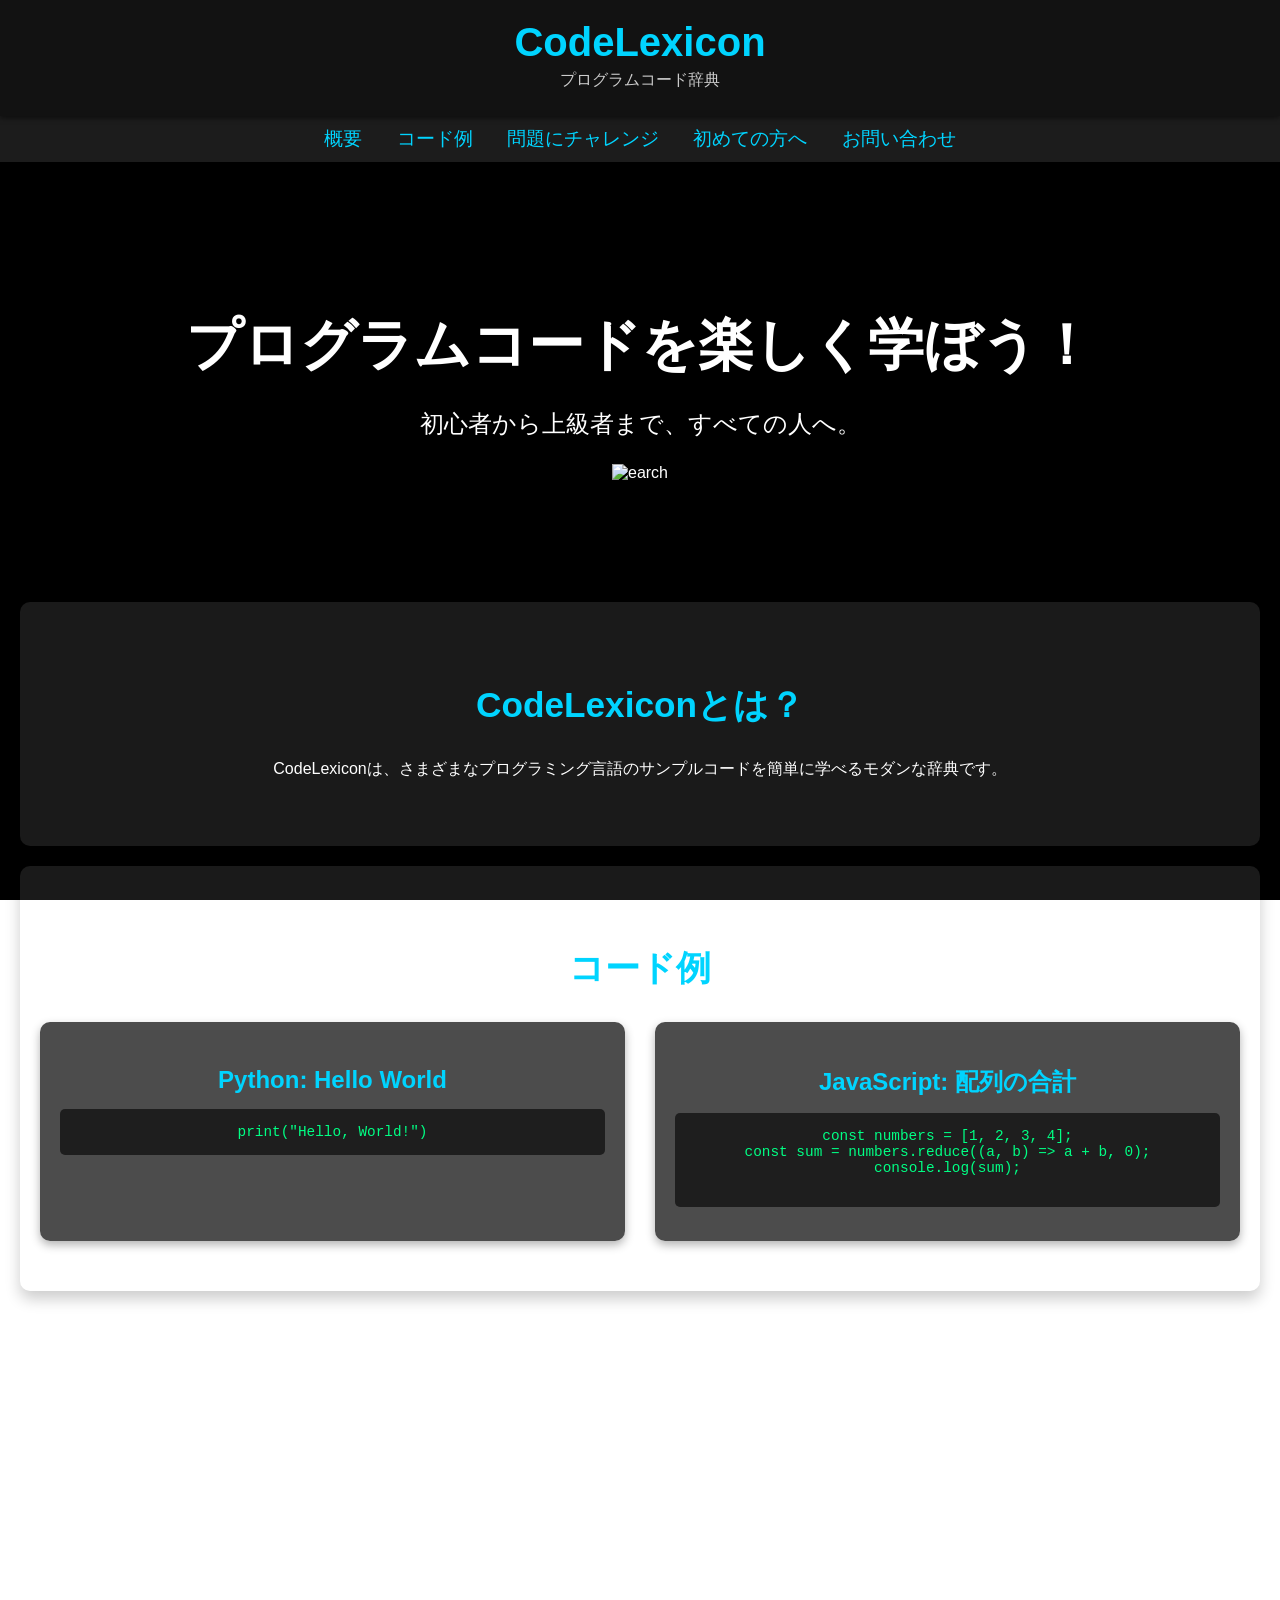
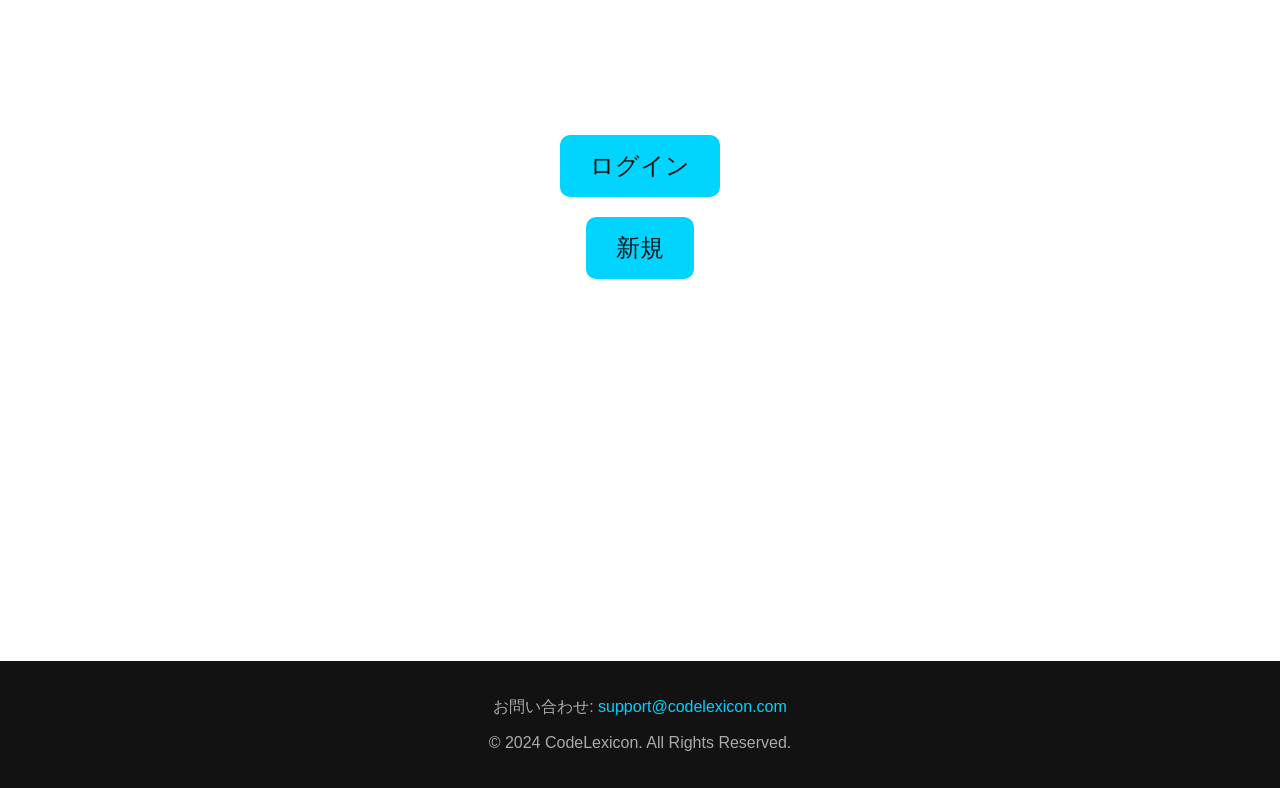
==== templates/index.html @ 38188793 "first commit" ====
<!DOCTYPE html>
<html lang="en">
<head>
    <meta charset="UTF-8">
    <meta name="viewport" content="width=device-width, initial-scale=1.0">
    <title>Flask app</title>
    <style>
        /* ベース設定 */
        body {
            font-family: 'Arial', sans-serif;
            margin: 0;
            padding: 0;
            color: #fff;
            overflow-x: hidden;
            height: 100vh;
            position: relative;
        }
        header {
            background: #121212;
            padding: 20px 0;
            text-align: center;
            box-shadow: 0 2px 5px rgba(0, 0, 0, 0.5);
            position: sticky;
            top: 0;
            z-index: 10;
            opacity: 0;
            transform: translateY(-30px);
            animation: fadeInHeader 1s ease-out forwards;
        }
        header h1 {
            font-size: 2.5rem;
            margin: 0;
            color: #00d4ff;
        }
        header p {
            margin: 5px 0;
            font-size: 1rem;
            color: #ccc;
        }
        nav {
            text-align: center;
            background: #1c1c1c;
            padding: 10px 0;
            box-shadow: 0 4px 8px rgba(0, 0, 0, 0.5);
        }
        nav a {
            color: #00d4ff;
            text-decoration: none;
            margin: 0 15px;
            font-size: 1.2rem;
            transition: color 0.3s ease;
        }
        nav a:hover {
            color: #fff;
        }

        /* プログラムコードの背景アニメーション */
        .code-background {
            position: absolute;
            top: 0;
            left: 0;
            width: 100%;
            height: 100%;
            background: #000;
            color: #00ff84;
            font-family: 'Courier New', Courier, monospace;
            font-size: 1rem;
            overflow: hidden;
            z-index: -1;
            padding: 30px;
            box-sizing: border-box;
        }
        
        .code-line {
            white-space: nowrap;
            opacity: 0.7;
            animation: scrollCode 15s linear infinite;
            margin-bottom: 5px;
        }

        /* プログラムコードのスクロールアニメーション */
        @keyframes scrollCode {
            0% {
                transform: translateY(100%);
                opacity: 0.7;
            }
            100% {
                transform: translateY(-100%);
                opacity: 0.7;
            }
        }

        .hero {
            position: relative;
            text-align: center;
            padding: 100px 20px;
            color: white;
            text-shadow: 2px 2px 4px rgba(0, 0, 0, 0.7);
            opacity: 0;
            animation: fadeInHero 1.5s ease-out forwards;
        }

        .hero h1 {
            font-size: 3.5rem;
            margin-bottom: 20px;
            animation: fadeInText 2s ease-in-out forwards;
        }
        .hero p {
            font-size: 1.5rem;
            animation: fadeInText 2.5s ease-in-out forwards;
        }

        @keyframes fadeInHeader {
            to {
                opacity: 1;
                transform: translateY(0);
            }
        }
        @keyframes fadeInHero {
            to {
                opacity: 1;
            }
        }
        @keyframes fadeInText {
            0% {
                opacity: 0;
                transform: translateY(20px);
            }
            100% {
                opacity: 1;
                transform: translateY(0);
            }
        }

        .small-image {
            width: 500px; /* 幅を100pxに設定 */
            height: auto; /* 高さを自動調整 */
        }

        .content {
            padding: 50px 20px;
            text-align: center;
            background: rgba(255, 255, 255, 0.1);
            margin: 20px;
            border-radius: 10px;
            box-shadow: 0 8px 15px rgba(0, 0, 0, 0.2);
            opacity: 0;
            animation: fadeInContent 1.5s ease-in-out forwards;
        }
        @keyframes fadeInContent {
            to {
                opacity: 1;
            }
        }
        .content h2 {
            margin-bottom: 30px;
            font-size: 2.2rem;
            color: #00d4ff;
        }
        .code-section {
            display: grid;
            grid-template-columns: repeat(auto-fit, minmax(300px, 1fr));
            gap: 30px;
        }
        .code-box {
            background: rgba(0, 0, 0, 0.7);
            padding: 20px;
            border-radius: 10px;
            box-shadow: 0 4px 10px rgba(0, 0, 0, 0.3);
            transition: transform 0.3s ease, box-shadow 0.3s ease;
            opacity: 0;
            animation: fadeInCodeBox 1.5s ease-in-out forwards;
        }
        .code-box:hover {
            transform: scale(1.05);
            box-shadow: 0 6px 15px rgba(0, 0, 0, 0.5);
        }
        @keyframes fadeInCodeBox {
            to {
                opacity: 1;
            }
        }
        .code-box h3 {
            font-size: 1.5rem;
            margin-bottom: 15px;
            color: #00d4ff;
        }
        .code-box pre {
            background: #1e1e1e;
            padding: 15px;
            border-radius: 5px;
            overflow-x: auto;
            color: #00ff84;
            font-size: 0.9rem;
        }
        footer {
            background: #121212;
            color: #aaa;
            text-align: center;
            padding: 20px 0;
            margin-top: 50px;
            opacity: 0;
            animation: fadeInFooter 1s ease-out forwards;
        }
        footer a {
            color: #00d4ff;
            text-decoration: none;
            transition: color 0.3s ease;
        }
        footer a:hover {
            color: #fff;
        }
        @keyframes fadeInFooter {
            to {
                opacity: 1;
            }
        }
        /* ログインボタンのスタイル */
        .login-button-container {
            display: flex;
            justify-content: center;
            align-items: center;
            height: 100vh;
            flex-direction: column;
            gap: 20px;
            opacity: 0;
            animation: fadeInLoginButton 1s ease-out forwards;
        }
        @keyframes fadeInLoginButton {
            to {
                opacity: 1;
            }
        }
        .login-button {
            padding: 15px 30px;
            font-size: 1.5rem;
            background-color: #00d4ff;
            color: #121212;
            border: none;
            border-radius: 10px;
            cursor: pointer;
            transition: background-color 0.3s ease, transform 0.3s ease;
        }
        .login-button:hover {
            background-color: #00b0d7;
            transform: translateY(-5px);
        }
        .login-button:focus {
            outline: none;
        }
    </style>
</head>
<body>
    <div class="code-background">
        <!-- 既存のコード... -->
    </div>
    <header>
        <h1>CodeLexicon</h1>
        <p>プログラムコード辞典</p>
    </header>
    <nav>
        <a href="#about">概要</a>
        <a href="#codes">コード例</a>
        <a href="/toi">問題にチャレンジ</a>
        <a href="/login">初めての方へ</a>
        <a href="#contact">お問い合わせ</a>
    </nav>
    <section class="hero">
        <h1>プログラムコードを楽しく学ぼう！</h1>
        <p>初心者から上級者まで、すべての人へ。</p>
        <img src="img/it2.jpg" alt="earch" class="small-image">
    </section>
    <section id="about" class="content">
        <h2>CodeLexiconとは？</h2>
        <p>CodeLexiconは、さまざまなプログラミング言語のサンプルコードを簡単に学べるモダンな辞典です。</p>
    </section>
    <section id="codes" class="content">
        <h2>コード例</h2>
        <div class="code-section">
            <div class="code-box">
                <h3>Python: Hello World</h3>
                <pre>print("Hello, World!")</pre>
            </div>
            <div class="code-box">
                <h3>JavaScript: 配列の合計</h3>
                <pre>
const numbers = [1, 2, 3, 4];
const sum = numbers.reduce((a, b) => a + b, 0);
console.log(sum);
                </pre>
            </div>
        </div>
    </section>
    <!-- ログインフォーム -->
    <section class="login-button-container">
        <h2>ログイン</h2>
        <form id="login-form" method="get" action="/login">
           <button class="login-button" type="submit">ログイン</button>
        </form>
        <form id="login-form" method="get" action="/sign-up">
            <button class="login-button" type="submit">新規</button>
         </form>
    </section>

    <footer id="contact">
        <p>お問い合わせ: <a href="mailto:support@codelexicon.com">support@codelexicon.com</a></p>
        <p>&copy; 2024 CodeLexicon. All Rights Reserved.</p>
    </footer>
</body>
</html>
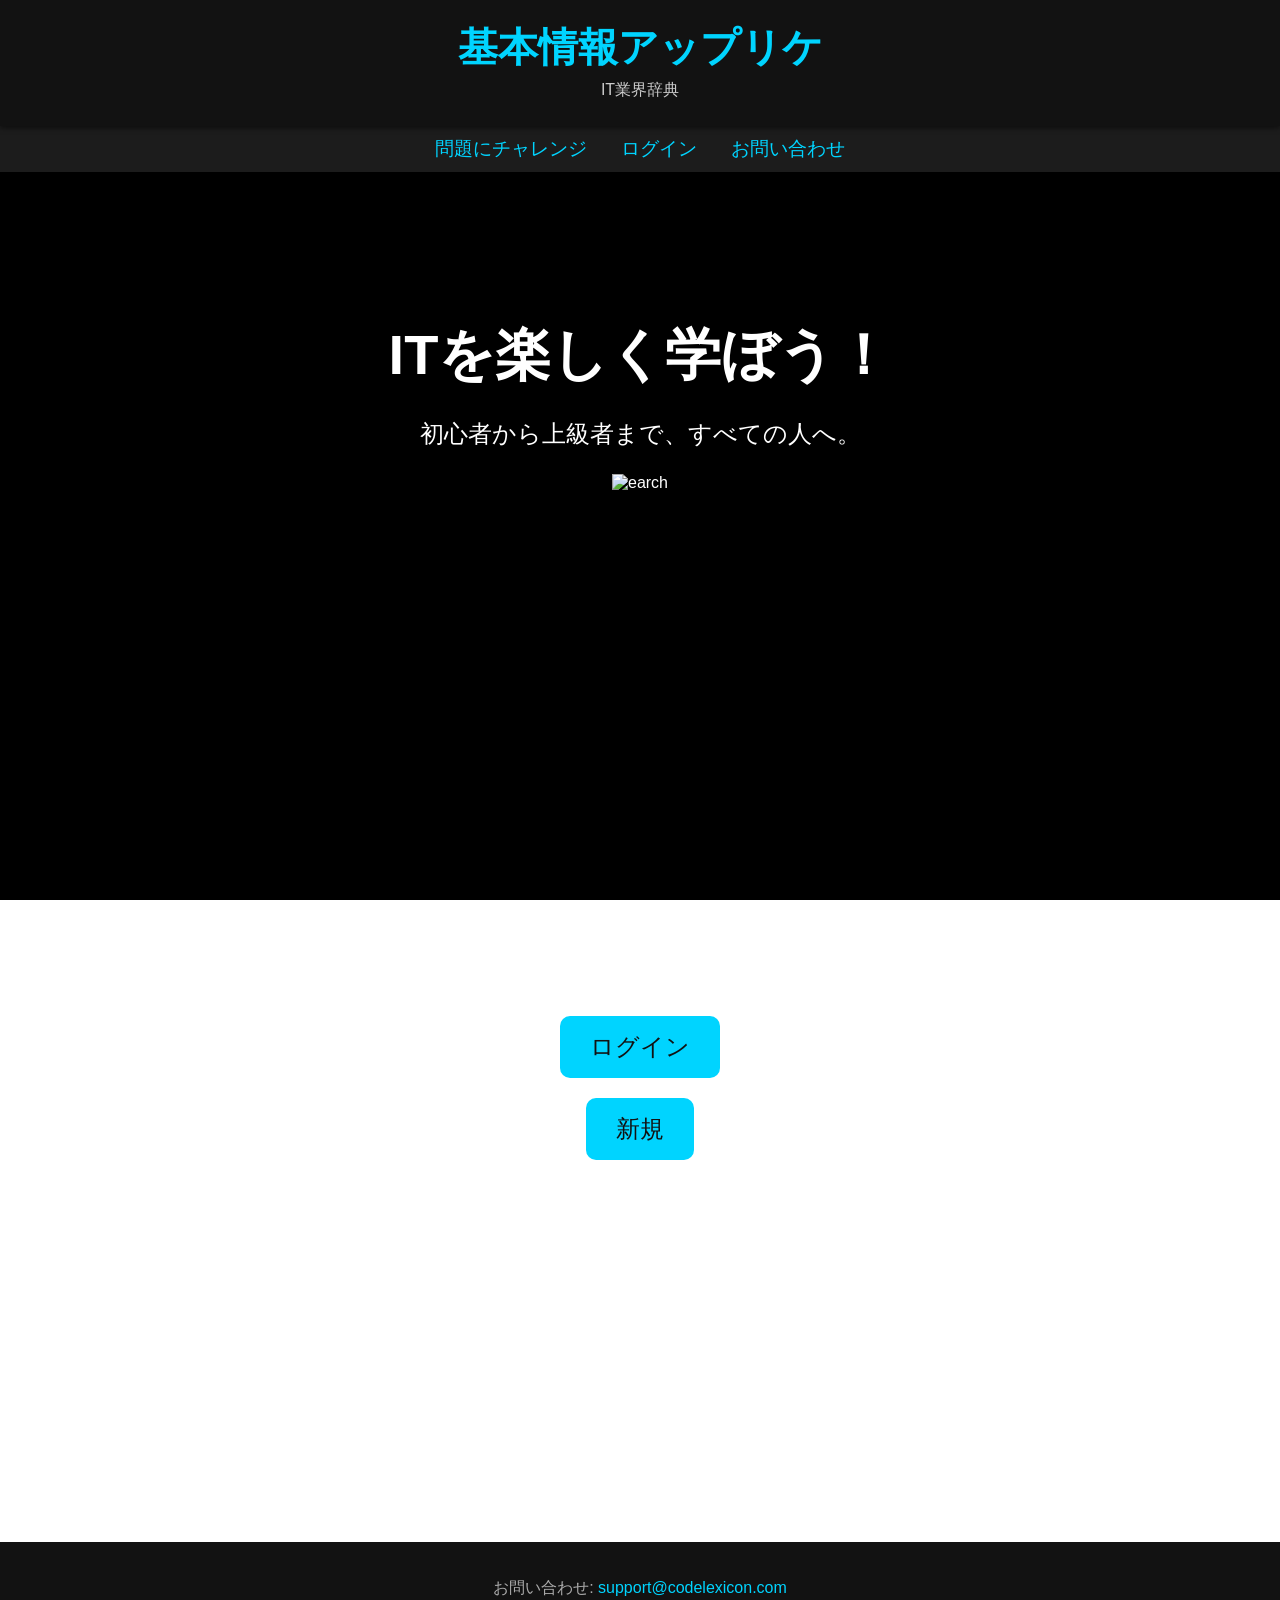
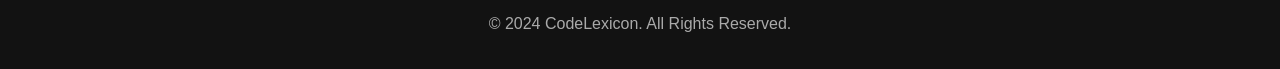
==== commit 24ac899b: "cleaned up." ====
--- a/templates/index.html
+++ b/templates/index.html
@@ -255,41 +255,18 @@
         <!-- 既存のコード... -->
     </div>
     <header>
-        <h1>CodeLexicon</h1>
-        <p>プログラムコード辞典</p>
+        <h1>基本情報アップリケ</h1>
+        <p>IT業界辞典</p>
     </header>
     <nav>
-        <a href="#about">概要</a>
-        <a href="#codes">コード例</a>
         <a href="/toi">問題にチャレンジ</a>
-        <a href="/login">初めての方へ</a>
+        <a href="/login">ログイン</a>
         <a href="#contact">お問い合わせ</a>
     </nav>
     <section class="hero">
-        <h1>プログラムコードを楽しく学ぼう！</h1>
+        <h1>ITを楽しく学ぼう！</h1>
         <p>初心者から上級者まで、すべての人へ。</p>
         <img src="img/it2.jpg" alt="earch" class="small-image">
-    </section>
-    <section id="about" class="content">
-        <h2>CodeLexiconとは？</h2>
-        <p>CodeLexiconは、さまざまなプログラミング言語のサンプルコードを簡単に学べるモダンな辞典です。</p>
-    </section>
-    <section id="codes" class="content">
-        <h2>コード例</h2>
-        <div class="code-section">
-            <div class="code-box">
-                <h3>Python: Hello World</h3>
-                <pre>print("Hello, World!")</pre>
-            </div>
-            <div class="code-box">
-                <h3>JavaScript: 配列の合計</h3>
-                <pre>
-const numbers = [1, 2, 3, 4];
-const sum = numbers.reduce((a, b) => a + b, 0);
-console.log(sum);
-                </pre>
-            </div>
-        </div>
     </section>
     <!-- ログインフォーム -->
     <section class="login-button-container">
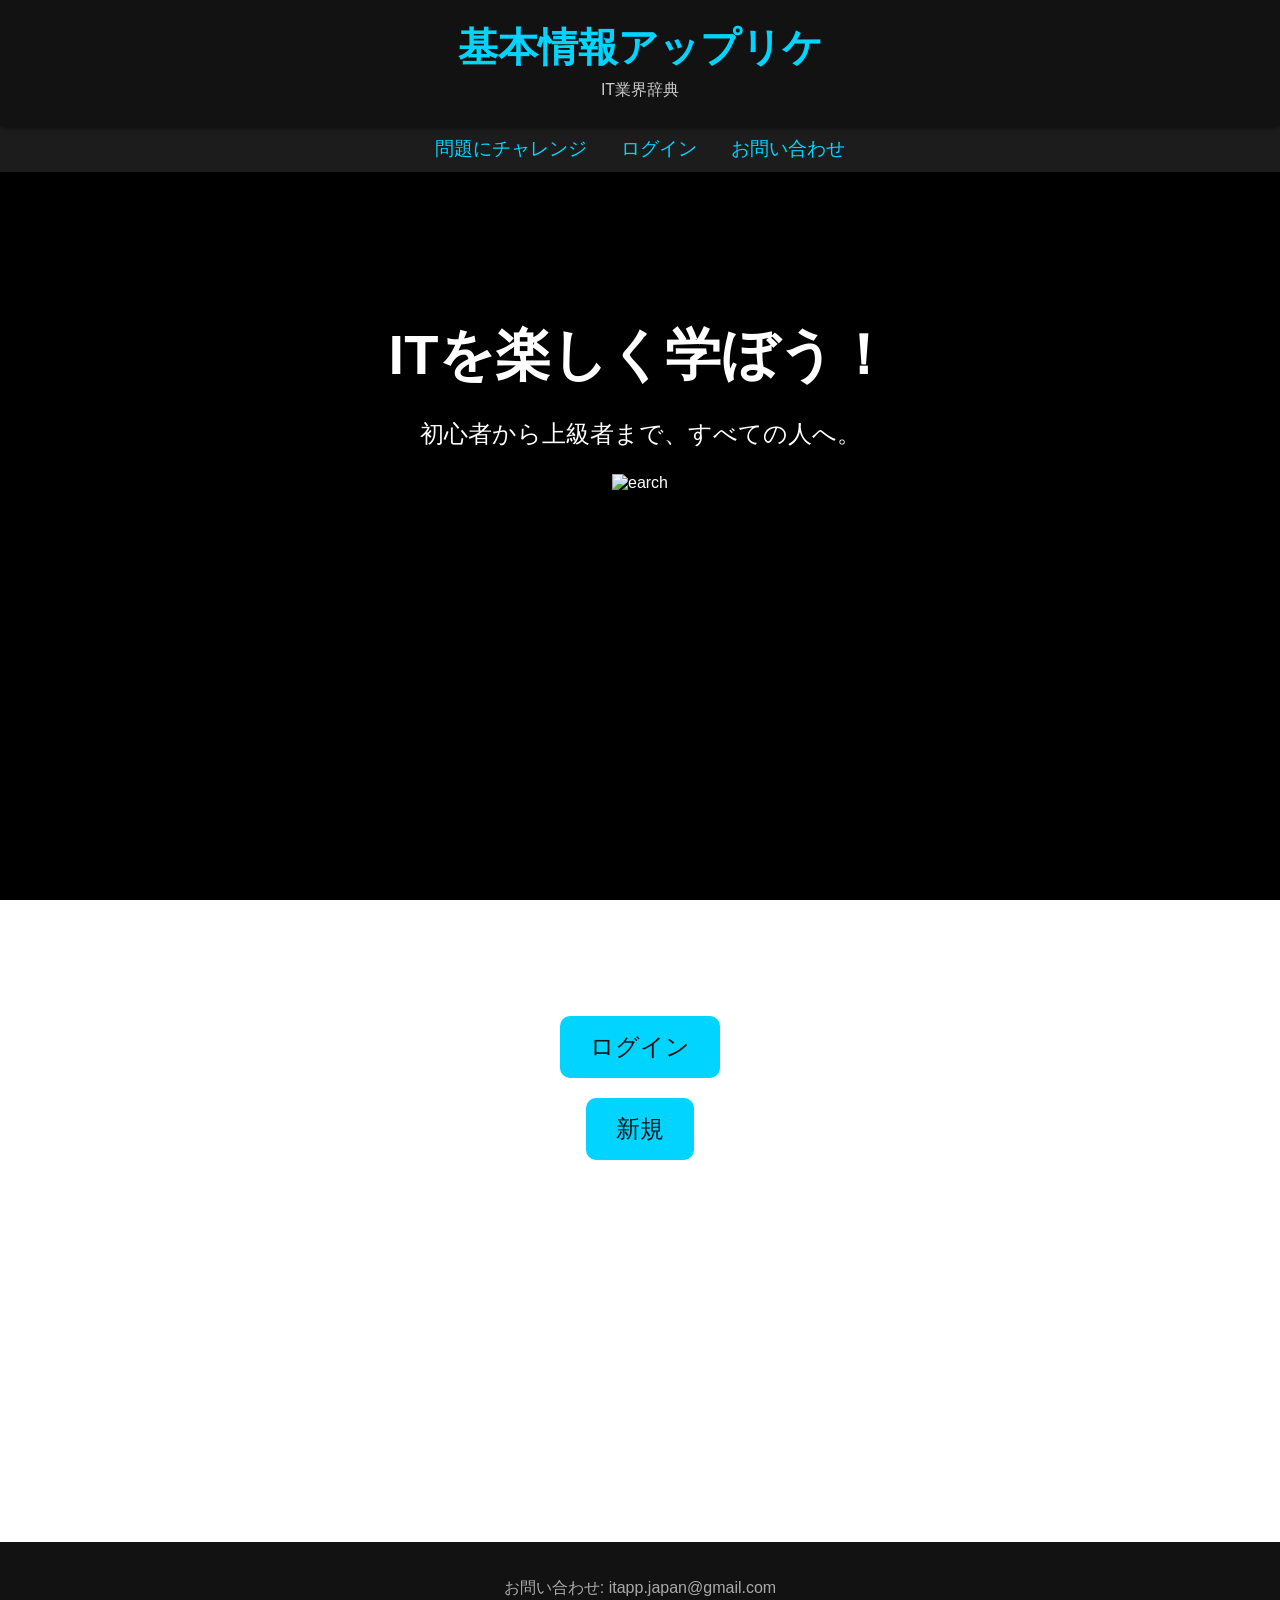
==== commit 4abcc85b: "Cleanup" ====
--- a/templates/index.html
+++ b/templates/index.html
@@ -133,7 +133,7 @@
         }
 
         .small-image {
-            width: 500px; /* 幅を100pxに設定 */
+            width: 400px; /* 幅を100pxに設定 */
             height: auto; /* 高さを自動調整 */
         }
 
@@ -280,8 +280,7 @@
     </section>
 
     <footer id="contact">
-        <p>お問い合わせ: <a href="mailto:support@codelexicon.com">support@codelexicon.com</a></p>
-        <p>&copy; 2024 CodeLexicon. All Rights Reserved.</p>
+        <p>お問い合わせ: itapp.japan@gmail.com</p>
     </footer>
 </body>
 </html>
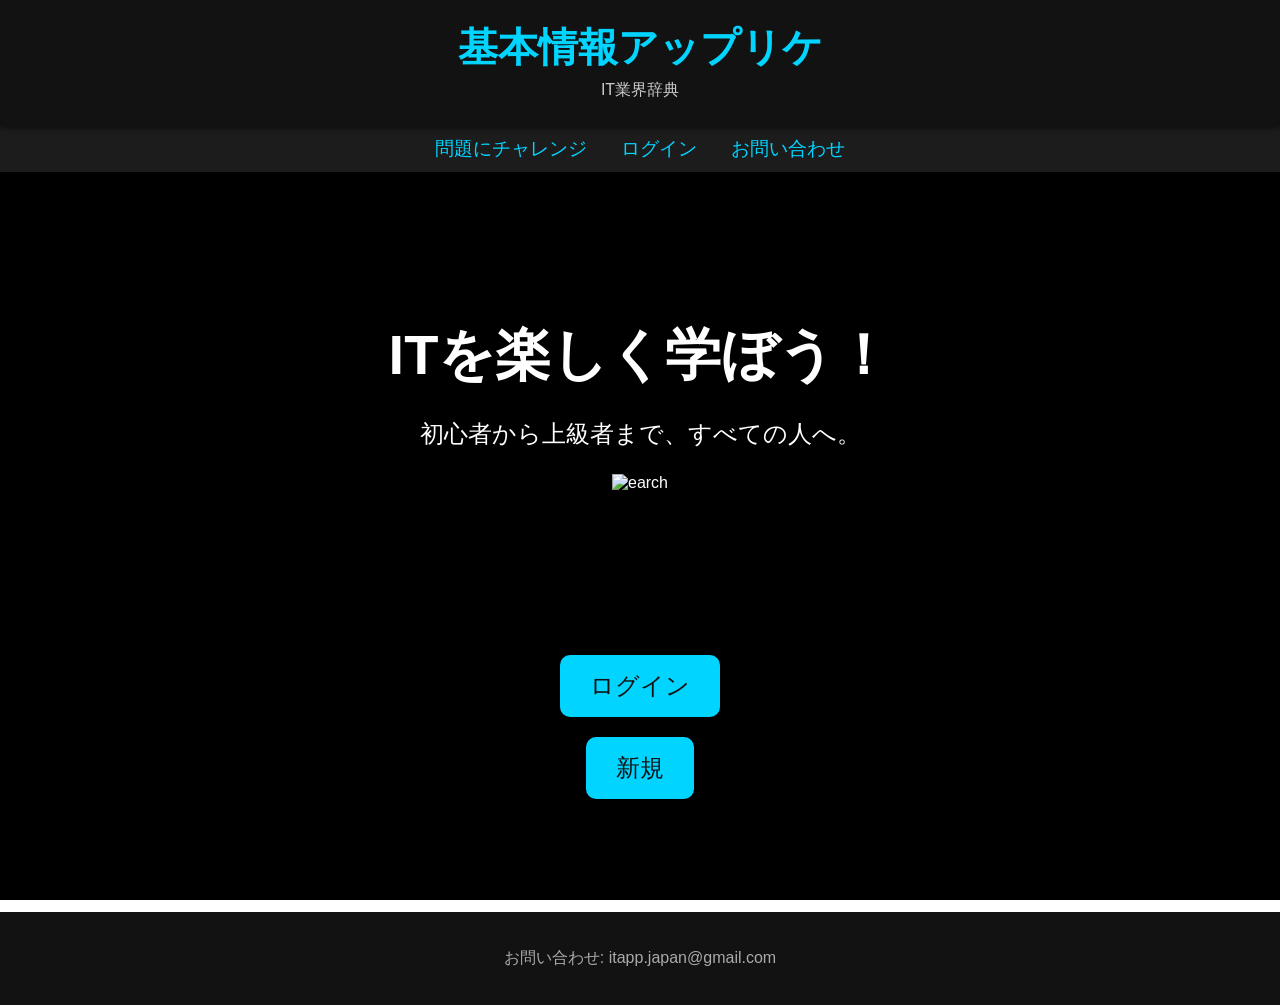
==== commit ddd72f02: "Cleanup" ====
--- a/templates/index.html
+++ b/templates/index.html
@@ -220,7 +220,7 @@
             display: flex;
             justify-content: center;
             align-items: center;
-            height: 100vh;
+            height: 30vh;
             flex-direction: column;
             gap: 20px;
             opacity: 0;
@@ -270,7 +270,6 @@
     </section>
     <!-- ログインフォーム -->
     <section class="login-button-container">
-        <h2>ログイン</h2>
         <form id="login-form" method="get" action="/login">
            <button class="login-button" type="submit">ログイン</button>
         </form>
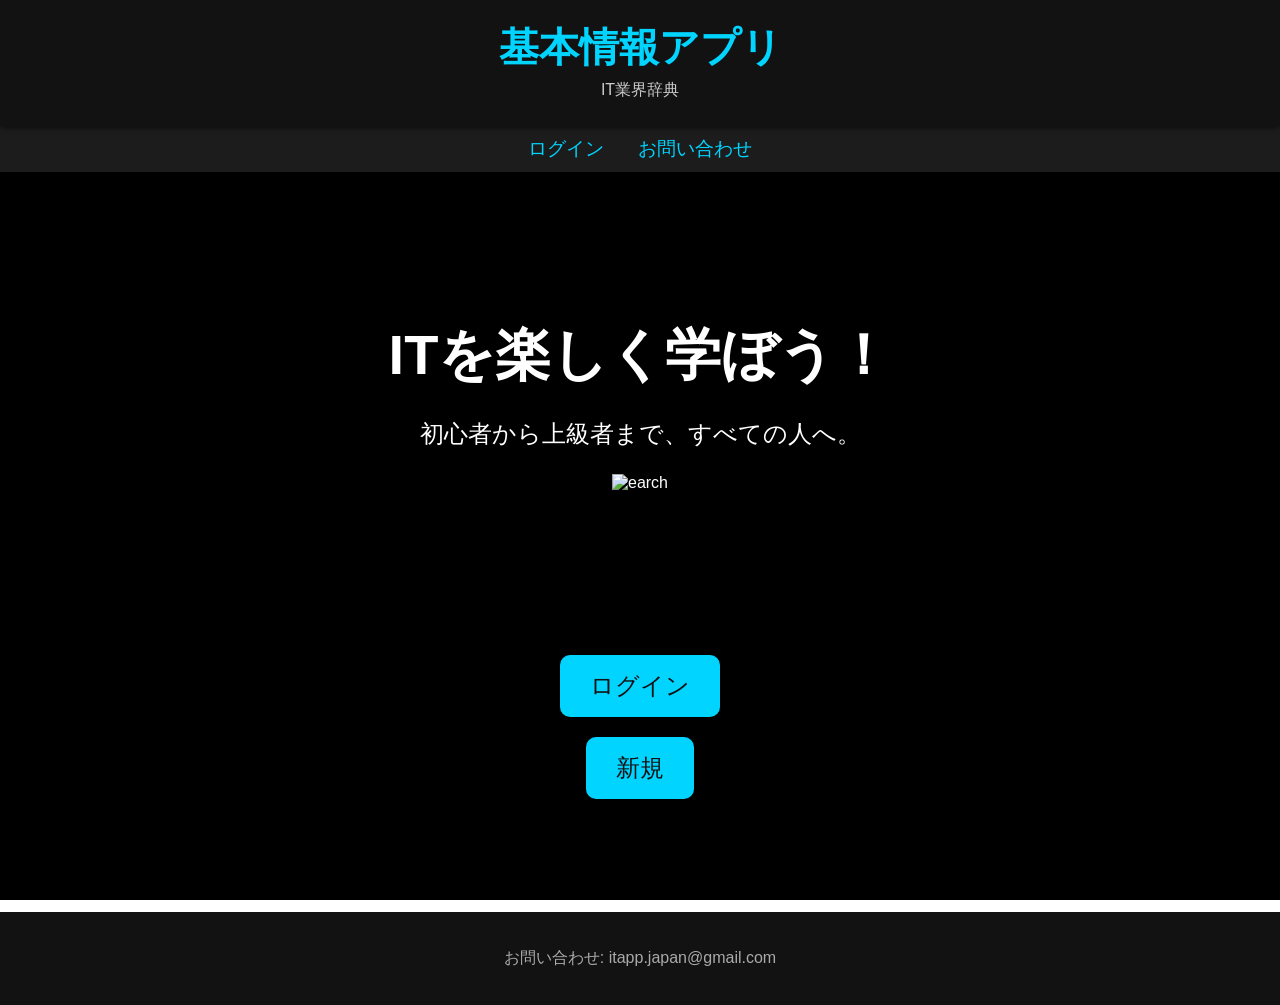
==== commit ca511c5d: "updated the design" ====
--- a/templates/index.html
+++ b/templates/index.html
@@ -3,7 +3,7 @@
 <head>
     <meta charset="UTF-8">
     <meta name="viewport" content="width=device-width, initial-scale=1.0">
-    <title>Flask app</title>
+    <title>IT app</title>
     <style>
         /* ベース設定 */
         body {
@@ -70,7 +70,7 @@
             padding: 30px;
             box-sizing: border-box;
         }
-        
+
         .code-line {
             white-space: nowrap;
             opacity: 0.7;
@@ -255,11 +255,11 @@
         <!-- 既存のコード... -->
     </div>
     <header>
-        <h1>基本情報アップリケ</h1>
+        <h1>基本情報アプリ</h1>
         <p>IT業界辞典</p>
     </header>
     <nav>
-        <a href="/toi">問題にチャレンジ</a>
+        <!--<a href="/toi">問題にチャレンジ</a>-->
         <a href="/login">ログイン</a>
         <a href="#contact">お問い合わせ</a>
     </nav>
